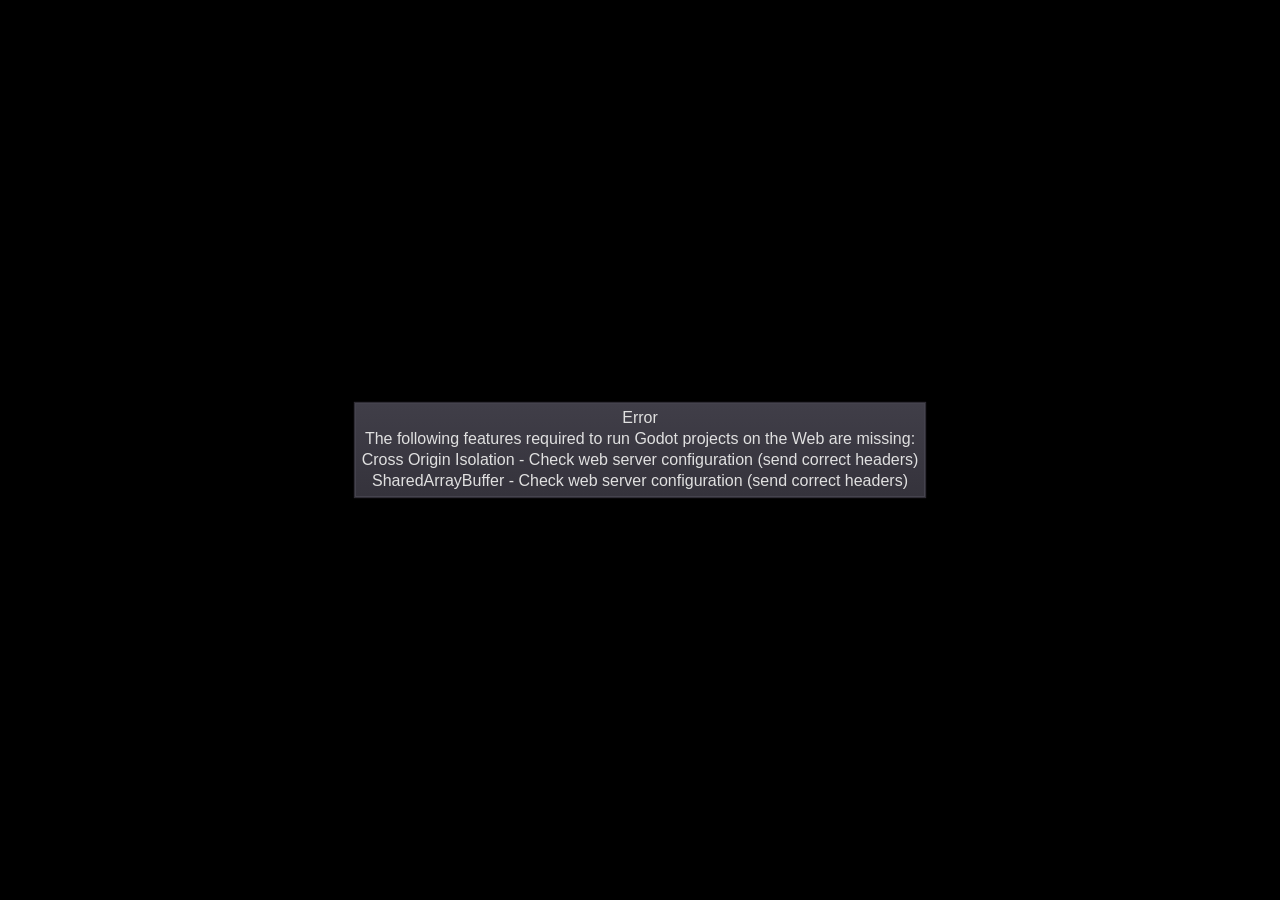
==== site/pages/games-polytopetropes/example-movement_walk-and-jump.html @ 979f9b4e "[NEW] Games Page - Main Games Page - No CSS Styling Yet - "Example Movement: Walk & Jump" Game deplo" ====
<!DOCTYPE html>
<html lang="en">
	<head>
		<meta charset="utf-8">
		<meta name="viewport" content="width=device-width, user-scalable=no">
		<title>example-movement-player</title>
		<style>
body {
	touch-action: none;
	margin: 0;
	border: 0 none;
	padding: 0;
	text-align: center;
	background-color: black;
}

#canvas {
	display: block;
	margin: 0;
	color: white;
}

#canvas:focus {
	outline: none;
}

.godot {
	font-family: 'Noto Sans', 'Droid Sans', Arial, sans-serif;
	color: #e0e0e0;
	background-color: #3b3943;
	background-image: linear-gradient(to bottom, #403e48, #35333c);
	border: 1px solid #45434e;
	box-shadow: 0 0 1px 1px #2f2d35;
}

/* Status display */

#status {
	position: absolute;
	left: 0;
	top: 0;
	right: 0;
	bottom: 0;
	display: flex;
	justify-content: center;
	align-items: center;
	/* don't consume click events - make children visible explicitly */
	visibility: hidden;
}

#status-progress {
	width: 366px;
	height: 7px;
	background-color: #38363A;
	border: 1px solid #444246;
	padding: 1px;
	box-shadow: 0 0 2px 1px #1B1C22;
	border-radius: 2px;
	visibility: visible;
}

@media only screen and (orientation:portrait) {
	#status-progress {
		width: 61.8%;
	}
}

#status-progress-inner {
	height: 100%;
	width: 0;
	box-sizing: border-box;
	transition: width 0.5s linear;
	background-color: #202020;
	border: 1px solid #222223;
	box-shadow: 0 0 1px 1px #27282E;
	border-radius: 3px;
}

#status-indeterminate {
	height: 42px;
	visibility: visible;
	position: relative;
}

#status-indeterminate > div {
	width: 4.5px;
	height: 0;
	border-style: solid;
	border-width: 9px 3px 0 3px;
	border-color: #2b2b2b transparent transparent transparent;
	transform-origin: center 21px;
	position: absolute;
}

#status-indeterminate > div:nth-child(1) { transform: rotate( 22.5deg); }
#status-indeterminate > div:nth-child(2) { transform: rotate( 67.5deg); }
#status-indeterminate > div:nth-child(3) { transform: rotate(112.5deg); }
#status-indeterminate > div:nth-child(4) { transform: rotate(157.5deg); }
#status-indeterminate > div:nth-child(5) { transform: rotate(202.5deg); }
#status-indeterminate > div:nth-child(6) { transform: rotate(247.5deg); }
#status-indeterminate > div:nth-child(7) { transform: rotate(292.5deg); }
#status-indeterminate > div:nth-child(8) { transform: rotate(337.5deg); }

#status-notice {
	margin: 0 100px;
	line-height: 1.3;
	visibility: visible;
	padding: 4px 6px;
	visibility: visible;
}
		</style>
		<link id="-gd-engine-icon" rel="icon" type="image/png" href="example-movement_walk-and-jump.icon.png" />
		<link rel="apple-touch-icon" href="example-movement_walk-and-jump.apple-touch-icon.png"/>
	</head>
	<body>
		<canvas id="canvas">
			HTML5 canvas appears to be unsupported in the current browser.<br >
			Please try updating or use a different browser.
		</canvas>
		<div id="status">
			<div id="status-progress" style="display: none;" oncontextmenu="event.preventDefault();">
				<div id ="status-progress-inner"></div>
			</div>
			<div id="status-indeterminate" style="display: none;" oncontextmenu="event.preventDefault();">
				<div></div>
				<div></div>
				<div></div>
				<div></div>
				<div></div>
				<div></div>
				<div></div>
				<div></div>
			</div>
			<div id="status-notice" class="godot" style="display: none;"></div>
		</div>

		<script src="example-movement_walk-and-jump.js"></script>
		<script>
const GODOT_CONFIG = {
	"args": [],
	"canvasResizePolicy": 2,
	"executable": "example-movement_walk-and-jump",
	"experimentalVK": false,
	"fileSizes": {
		"example-movement_walk-and-jump.pck": 23152,
		"example-movement_walk-and-jump.wasm": 49282035
	},
	"focusCanvas": true,
	"gdextensionLibs": []
};
const engine = new Engine(GODOT_CONFIG);

(function () {
	const INDETERMINATE_STATUS_STEP_MS = 100;
	const statusProgress = document.getElementById('status-progress');
	const statusProgressInner = document.getElementById('status-progress-inner');
	const statusIndeterminate = document.getElementById('status-indeterminate');
	const statusNotice = document.getElementById('status-notice');

	let initializing = true;
	let statusMode = 'hidden';

	let animationCallbacks = [];
	function animate(time) {
		animationCallbacks.forEach((callback) => callback(time));
		requestAnimationFrame(animate);
	}
	requestAnimationFrame(animate);

	function animateStatusIndeterminate(ms) {
		const i = Math.floor((ms / INDETERMINATE_STATUS_STEP_MS) % 8);
		if (statusIndeterminate.children[i].style.borderTopColor === '') {
			Array.prototype.slice.call(statusIndeterminate.children).forEach((child) => {
				child.style.borderTopColor = '';
			});
			statusIndeterminate.children[i].style.borderTopColor = '#dfdfdf';
		}
	}

	function setStatusMode(mode) {
		if (statusMode === mode || !initializing) {
			return;
		}
		[statusProgress, statusIndeterminate, statusNotice].forEach((elem) => {
			elem.style.display = 'none';
		});
		animationCallbacks = animationCallbacks.filter(function (value) {
			return (value !== animateStatusIndeterminate);
		});
		switch (mode) {
		case 'progress':
			statusProgress.style.display = 'block';
			break;
		case 'indeterminate':
			statusIndeterminate.style.display = 'block';
			animationCallbacks.push(animateStatusIndeterminate);
			break;
		case 'notice':
			statusNotice.style.display = 'block';
			break;
		case 'hidden':
			break;
		default:
			throw new Error('Invalid status mode');
		}
		statusMode = mode;
	}

	function setStatusNotice(text) {
		while (statusNotice.lastChild) {
			statusNotice.removeChild(statusNotice.lastChild);
		}
		const lines = text.split('\n');
		lines.forEach((line) => {
			statusNotice.appendChild(document.createTextNode(line));
			statusNotice.appendChild(document.createElement('br'));
		});
	}

	function displayFailureNotice(err) {
		const msg = err.message || err;
		console.error(msg);
		setStatusNotice(msg);
		setStatusMode('notice');
		initializing = false;
	}

	const missing = Engine.getMissingFeatures();
	if (missing.length !== 0) {
		const missingMsg = 'Error\nThe following features required to run Godot projects on the Web are missing:\n';
		displayFailureNotice(missingMsg + missing.join('\n'));
	} else {
		setStatusMode('indeterminate');
		engine.startGame({
			'onProgress': function (current, total) {
				if (total > 0) {
					statusProgressInner.style.width = `${(current / total) * 100}%`;
					setStatusMode('progress');
					if (current === total) {
						// wait for progress bar animation
						setTimeout(() => {
							setStatusMode('indeterminate');
						}, 500);
					}
				} else {
					setStatusMode('indeterminate');
				}
			},
		}).then(() => {
			setStatusMode('hidden');
			initializing = false;
		}, displayFailureNotice);
	}
}());
		</script>
	</body>
</html>
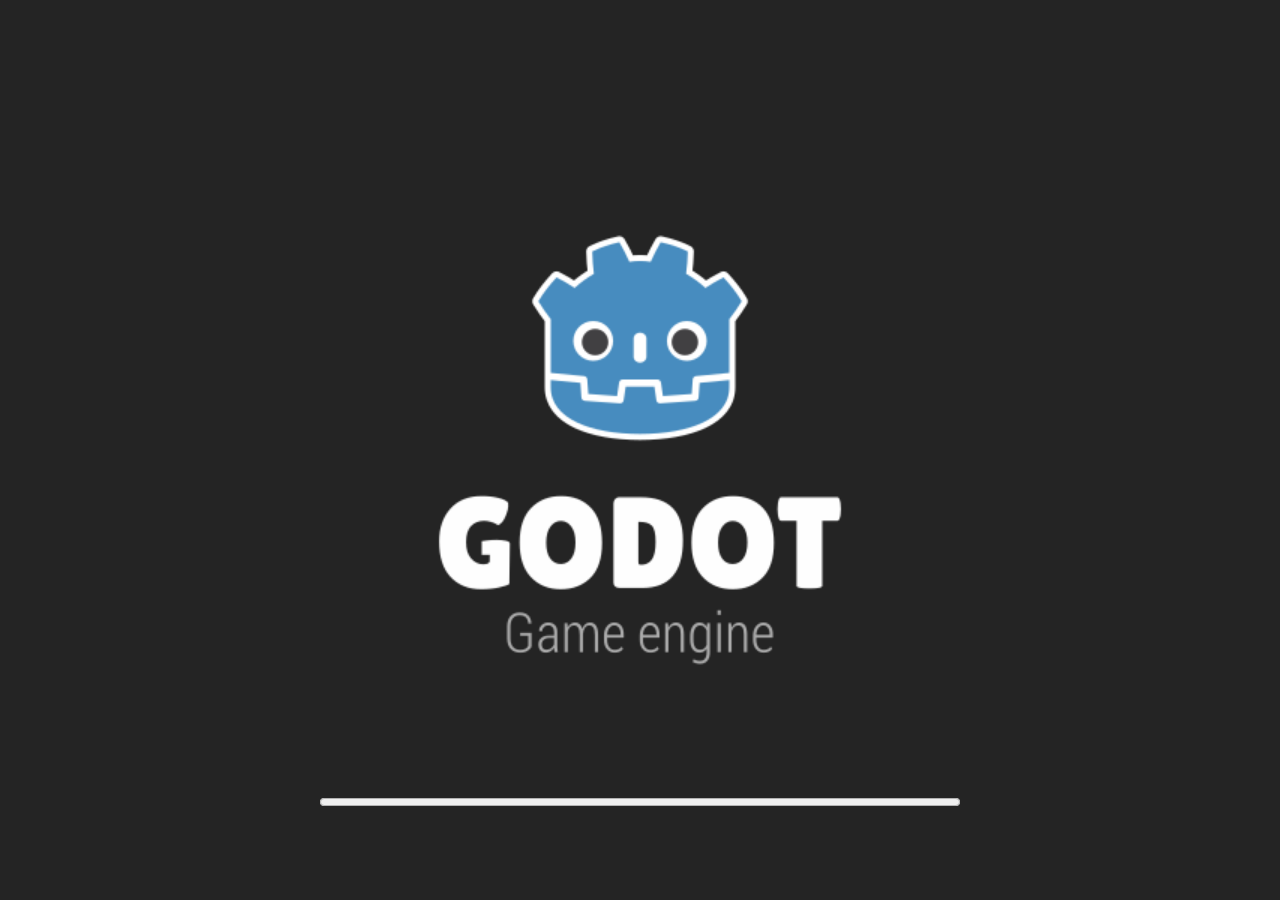
==== commit b7a58036: "[UPD] Polytope Tropes v0.3.0" ====
--- a/site/pages/games-polytopetropes/example-movement_walk-and-jump.html
+++ b/site/pages/games-polytopetropes/example-movement_walk-and-jump.html
@@ -2,207 +2,139 @@
 <html lang="en">
 	<head>
 		<meta charset="utf-8">
-		<meta name="viewport" content="width=device-width, user-scalable=no">
-		<title>example-movement-player</title>
+		<meta name="viewport" content="width=device-width, user-scalable=no, initial-scale=1.0">
+		<title>polytope-tropes</title>
 		<style>
+html, body, #canvas {
+	margin: 0;
+	padding: 0;
+	border: 0;
+}
+
 body {
+	color: white;
+	background-color: black;
+	overflow: hidden;
 	touch-action: none;
-	margin: 0;
-	border: 0 none;
-	padding: 0;
-	text-align: center;
-	background-color: black;
 }
 
 #canvas {
 	display: block;
-	margin: 0;
-	color: white;
 }
 
 #canvas:focus {
 	outline: none;
 }
 
-.godot {
-	font-family: 'Noto Sans', 'Droid Sans', Arial, sans-serif;
-	color: #e0e0e0;
-	background-color: #3b3943;
-	background-image: linear-gradient(to bottom, #403e48, #35333c);
-	border: 1px solid #45434e;
-	box-shadow: 0 0 1px 1px #2f2d35;
-}
-
-/* Status display */
-
-#status {
+#status, #status-splash, #status-progress {
 	position: absolute;
 	left: 0;
+	right: 0;
+}
+
+#status, #status-splash {
 	top: 0;
-	right: 0;
 	bottom: 0;
+}
+
+#status {
+	background-color: #242424;
 	display: flex;
+	flex-direction: column;
 	justify-content: center;
 	align-items: center;
-	/* don't consume click events - make children visible explicitly */
 	visibility: hidden;
 }
 
+#status-splash {
+	max-height: 100%;
+	max-width: 100%;
+	margin: auto;
+}
+
+#status-splash.show-image--false {
+	display: none;
+}
+
+#status-splash.fullsize--true {
+	height: 100%;
+	width: 100%;
+	object-fit: contain;
+}
+
+#status-splash.use-filter--false {
+	image-rendering: pixelated;
+}
+
+#status-progress, #status-notice {
+	display: none;
+}
+
 #status-progress {
-	width: 366px;
-	height: 7px;
-	background-color: #38363A;
-	border: 1px solid #444246;
-	padding: 1px;
-	box-shadow: 0 0 2px 1px #1B1C22;
-	border-radius: 2px;
-	visibility: visible;
-}
-
-@media only screen and (orientation:portrait) {
-	#status-progress {
-		width: 61.8%;
-	}
-}
-
-#status-progress-inner {
-	height: 100%;
-	width: 0;
-	box-sizing: border-box;
-	transition: width 0.5s linear;
-	background-color: #202020;
-	border: 1px solid #222223;
-	box-shadow: 0 0 1px 1px #27282E;
-	border-radius: 3px;
-}
-
-#status-indeterminate {
-	height: 42px;
-	visibility: visible;
-	position: relative;
-}
-
-#status-indeterminate > div {
-	width: 4.5px;
-	height: 0;
-	border-style: solid;
-	border-width: 9px 3px 0 3px;
-	border-color: #2b2b2b transparent transparent transparent;
-	transform-origin: center 21px;
-	position: absolute;
-}
-
-#status-indeterminate > div:nth-child(1) { transform: rotate( 22.5deg); }
-#status-indeterminate > div:nth-child(2) { transform: rotate( 67.5deg); }
-#status-indeterminate > div:nth-child(3) { transform: rotate(112.5deg); }
-#status-indeterminate > div:nth-child(4) { transform: rotate(157.5deg); }
-#status-indeterminate > div:nth-child(5) { transform: rotate(202.5deg); }
-#status-indeterminate > div:nth-child(6) { transform: rotate(247.5deg); }
-#status-indeterminate > div:nth-child(7) { transform: rotate(292.5deg); }
-#status-indeterminate > div:nth-child(8) { transform: rotate(337.5deg); }
+	bottom: 10%;
+	width: 50%;
+	margin: 0 auto;
+}
 
 #status-notice {
-	margin: 0 100px;
+	background-color: #5b3943;
+	border-radius: 0.5rem;
+	border: 1px solid #9b3943;
+	color: #e0e0e0;
+	font-family: 'Noto Sans', 'Droid Sans', Arial, sans-serif;
 	line-height: 1.3;
-	visibility: visible;
-	padding: 4px 6px;
-	visibility: visible;
+	margin: 0 2rem;
+	overflow: hidden;
+	padding: 1rem;
+	text-align: center;
+	z-index: 1;
 }
 		</style>
 		<link id="-gd-engine-icon" rel="icon" type="image/png" href="example-movement_walk-and-jump.icon.png" />
-		<link rel="apple-touch-icon" href="example-movement_walk-and-jump.apple-touch-icon.png"/>
+<link rel="apple-touch-icon" href="example-movement_walk-and-jump.apple-touch-icon.png"/>
+
 	</head>
 	<body>
 		<canvas id="canvas">
-			HTML5 canvas appears to be unsupported in the current browser.<br >
-			Please try updating or use a different browser.
+			Your browser does not support the canvas tag.
 		</canvas>
+
+		<noscript>
+			Your browser does not support JavaScript.
+		</noscript>
+
 		<div id="status">
-			<div id="status-progress" style="display: none;" oncontextmenu="event.preventDefault();">
-				<div id ="status-progress-inner"></div>
-			</div>
-			<div id="status-indeterminate" style="display: none;" oncontextmenu="event.preventDefault();">
-				<div></div>
-				<div></div>
-				<div></div>
-				<div></div>
-				<div></div>
-				<div></div>
-				<div></div>
-				<div></div>
-			</div>
-			<div id="status-notice" class="godot" style="display: none;"></div>
+			<img id="status-splash" class="show-image--true fullsize--true use-filter--true" src="example-movement_walk-and-jump.png" alt="">
+			<progress id="status-progress"></progress>
+			<div id="status-notice"></div>
 		</div>
 
 		<script src="example-movement_walk-and-jump.js"></script>
 		<script>
-const GODOT_CONFIG = {
-	"args": [],
-	"canvasResizePolicy": 2,
-	"executable": "example-movement_walk-and-jump",
-	"experimentalVK": false,
-	"fileSizes": {
-		"example-movement_walk-and-jump.pck": 23152,
-		"example-movement_walk-and-jump.wasm": 49282035
-	},
-	"focusCanvas": true,
-	"gdextensionLibs": []
-};
+const GODOT_CONFIG = {"args":[],"canvasResizePolicy":2,"emscriptenPoolSize":8,"ensureCrossOriginIsolationHeaders":true,"executable":"example-movement_walk-and-jump","experimentalVK":false,"fileSizes":{"example-movement_walk-and-jump.pck":30632,"example-movement_walk-and-jump.wasm":35749181},"focusCanvas":true,"gdextensionLibs":[],"godotPoolSize":4};
+const GODOT_THREADS_ENABLED = false;
 const engine = new Engine(GODOT_CONFIG);
 
 (function () {
-	const INDETERMINATE_STATUS_STEP_MS = 100;
+	const statusOverlay = document.getElementById('status');
 	const statusProgress = document.getElementById('status-progress');
-	const statusProgressInner = document.getElementById('status-progress-inner');
-	const statusIndeterminate = document.getElementById('status-indeterminate');
 	const statusNotice = document.getElementById('status-notice');
 
 	let initializing = true;
-	let statusMode = 'hidden';
-
-	let animationCallbacks = [];
-	function animate(time) {
-		animationCallbacks.forEach((callback) => callback(time));
-		requestAnimationFrame(animate);
-	}
-	requestAnimationFrame(animate);
-
-	function animateStatusIndeterminate(ms) {
-		const i = Math.floor((ms / INDETERMINATE_STATUS_STEP_MS) % 8);
-		if (statusIndeterminate.children[i].style.borderTopColor === '') {
-			Array.prototype.slice.call(statusIndeterminate.children).forEach((child) => {
-				child.style.borderTopColor = '';
-			});
-			statusIndeterminate.children[i].style.borderTopColor = '#dfdfdf';
-		}
-	}
+	let statusMode = '';
 
 	function setStatusMode(mode) {
 		if (statusMode === mode || !initializing) {
 			return;
 		}
-		[statusProgress, statusIndeterminate, statusNotice].forEach((elem) => {
-			elem.style.display = 'none';
-		});
-		animationCallbacks = animationCallbacks.filter(function (value) {
-			return (value !== animateStatusIndeterminate);
-		});
-		switch (mode) {
-		case 'progress':
-			statusProgress.style.display = 'block';
-			break;
-		case 'indeterminate':
-			statusIndeterminate.style.display = 'block';
-			animationCallbacks.push(animateStatusIndeterminate);
-			break;
-		case 'notice':
-			statusNotice.style.display = 'block';
-			break;
-		case 'hidden':
-			break;
-		default:
-			throw new Error('Invalid status mode');
-		}
+		if (mode === 'hidden') {
+			statusOverlay.remove();
+			initializing = false;
+			return;
+		}
+		statusOverlay.style.visibility = 'visible';
+		statusProgress.style.display = mode === 'progress' ? 'block' : 'none';
+		statusNotice.style.display = mode === 'notice' ? 'block' : 'none';
 		statusMode = mode;
 	}
 
@@ -218,37 +150,67 @@
 	}
 
 	function displayFailureNotice(err) {
-		const msg = err.message || err;
-		console.error(msg);
-		setStatusNotice(msg);
+		console.error(err);
+		if (err instanceof Error) {
+			setStatusNotice(err.message);
+		} else if (typeof err === 'string') {
+			setStatusNotice(err);
+		} else {
+			setStatusNotice('An unknown error occurred.');
+		}
 		setStatusMode('notice');
 		initializing = false;
 	}
 
-	const missing = Engine.getMissingFeatures();
+	const missing = Engine.getMissingFeatures({
+		threads: GODOT_THREADS_ENABLED,
+	});
+
 	if (missing.length !== 0) {
-		const missingMsg = 'Error\nThe following features required to run Godot projects on the Web are missing:\n';
-		displayFailureNotice(missingMsg + missing.join('\n'));
+		if (GODOT_CONFIG['serviceWorker'] && GODOT_CONFIG['ensureCrossOriginIsolationHeaders'] && 'serviceWorker' in navigator) {
+			let serviceWorkerRegistrationPromise;
+			try {
+				serviceWorkerRegistrationPromise = navigator.serviceWorker.getRegistration();
+			} catch (err) {
+				serviceWorkerRegistrationPromise = Promise.reject(new Error('Service worker registration failed.'));
+			}
+			// There's a chance that installing the service worker would fix the issue
+			Promise.race([
+				serviceWorkerRegistrationPromise.then((registration) => {
+					if (registration != null) {
+						return Promise.reject(new Error('Service worker already exists.'));
+					}
+					return registration;
+				}).then(() => engine.installServiceWorker()),
+				// For some reason, `getRegistration()` can stall
+				new Promise((resolve) => {
+					setTimeout(() => resolve(), 2000);
+				}),
+			]).then(() => {
+				// Reload if there was no error.
+				window.location.reload();
+			}).catch((err) => {
+				console.error('Error while registering service worker:', err);
+			});
+		} else {
+			// Display the message as usual
+			const missingMsg = 'Error\nThe following features required to run Godot projects on the Web are missing:\n';
+			displayFailureNotice(missingMsg + missing.join('\n'));
+		}
 	} else {
-		setStatusMode('indeterminate');
+		setStatusMode('progress');
 		engine.startGame({
 			'onProgress': function (current, total) {
-				if (total > 0) {
-					statusProgressInner.style.width = `${(current / total) * 100}%`;
-					setStatusMode('progress');
-					if (current === total) {
-						// wait for progress bar animation
-						setTimeout(() => {
-							setStatusMode('indeterminate');
-						}, 500);
-					}
+				if (current > 0 && total > 0) {
+					statusProgress.value = current;
+					statusProgress.max = total;
 				} else {
-					setStatusMode('indeterminate');
+					statusProgress.removeAttribute('value');
+					statusProgress.removeAttribute('max');
 				}
 			},
 		}).then(() => {
 			setStatusMode('hidden');
-			initializing = false;
 		}, displayFailureNotice);
 	}
 }());
